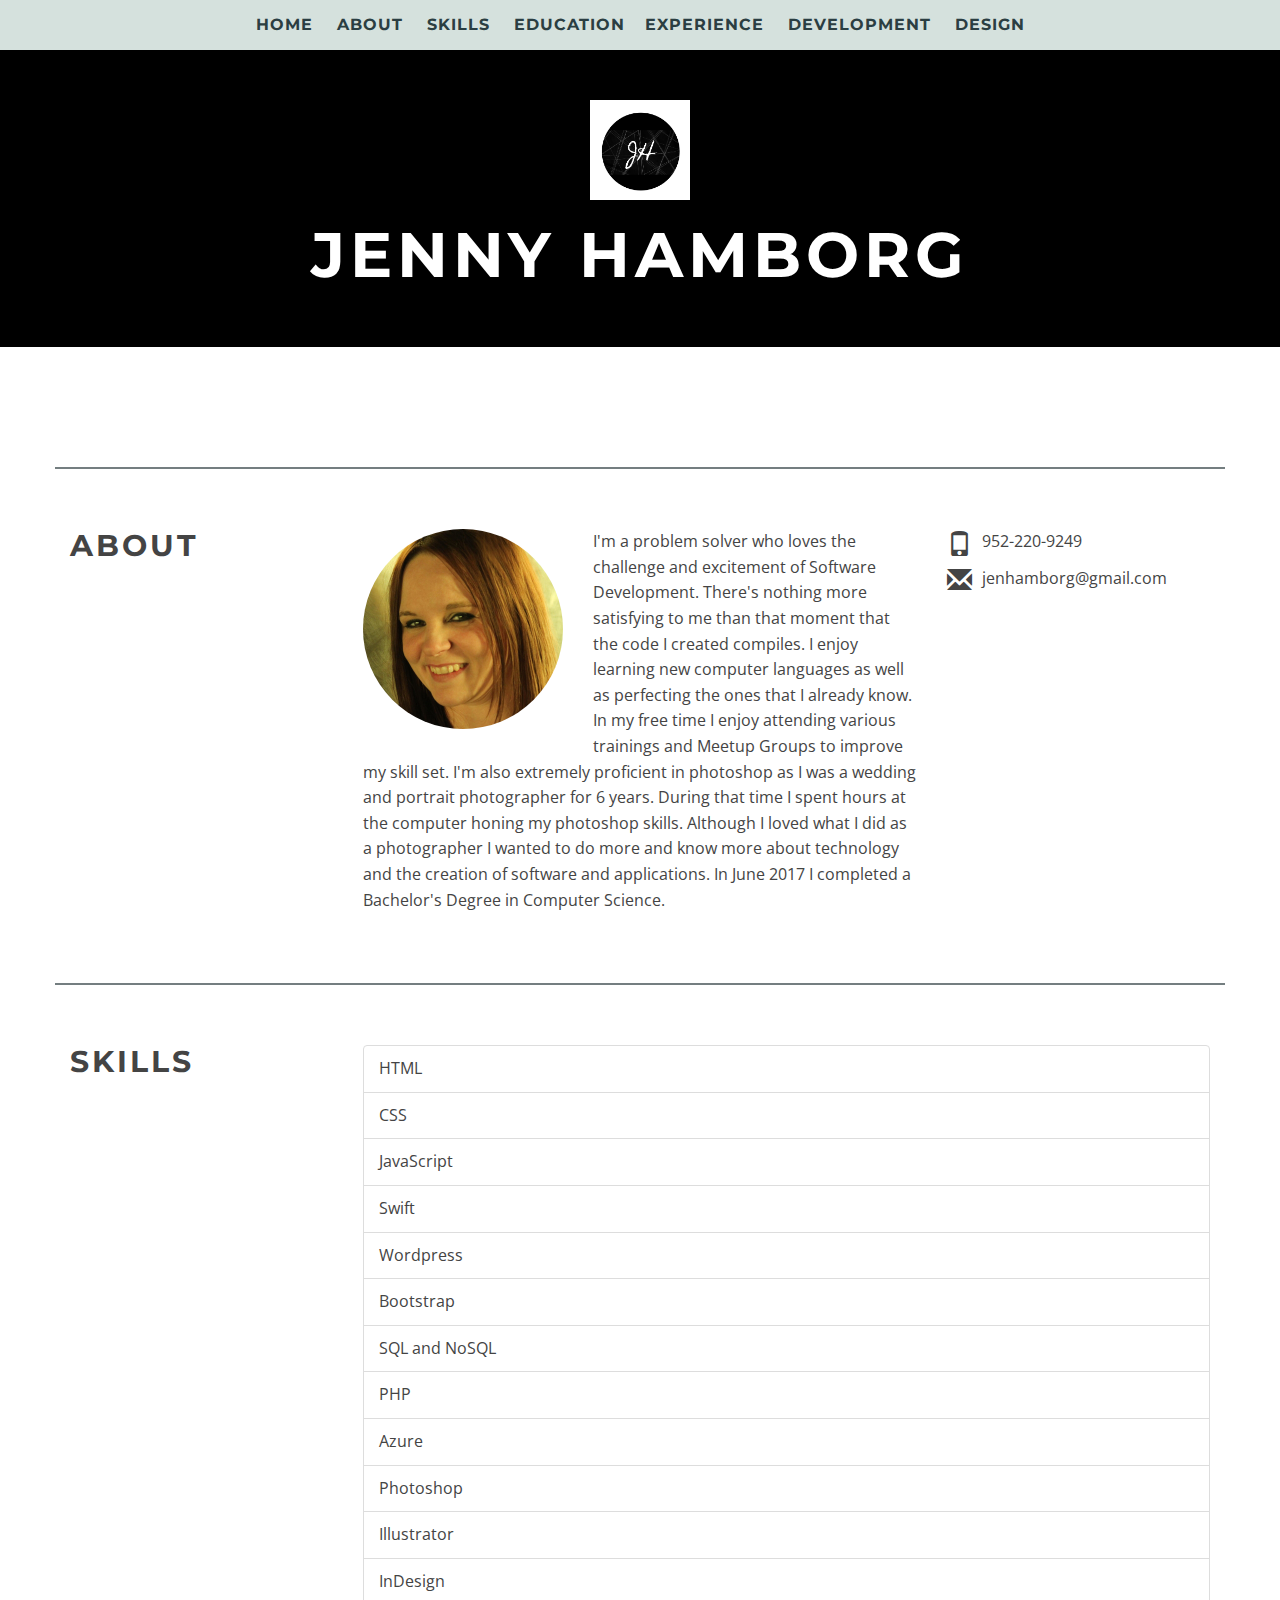
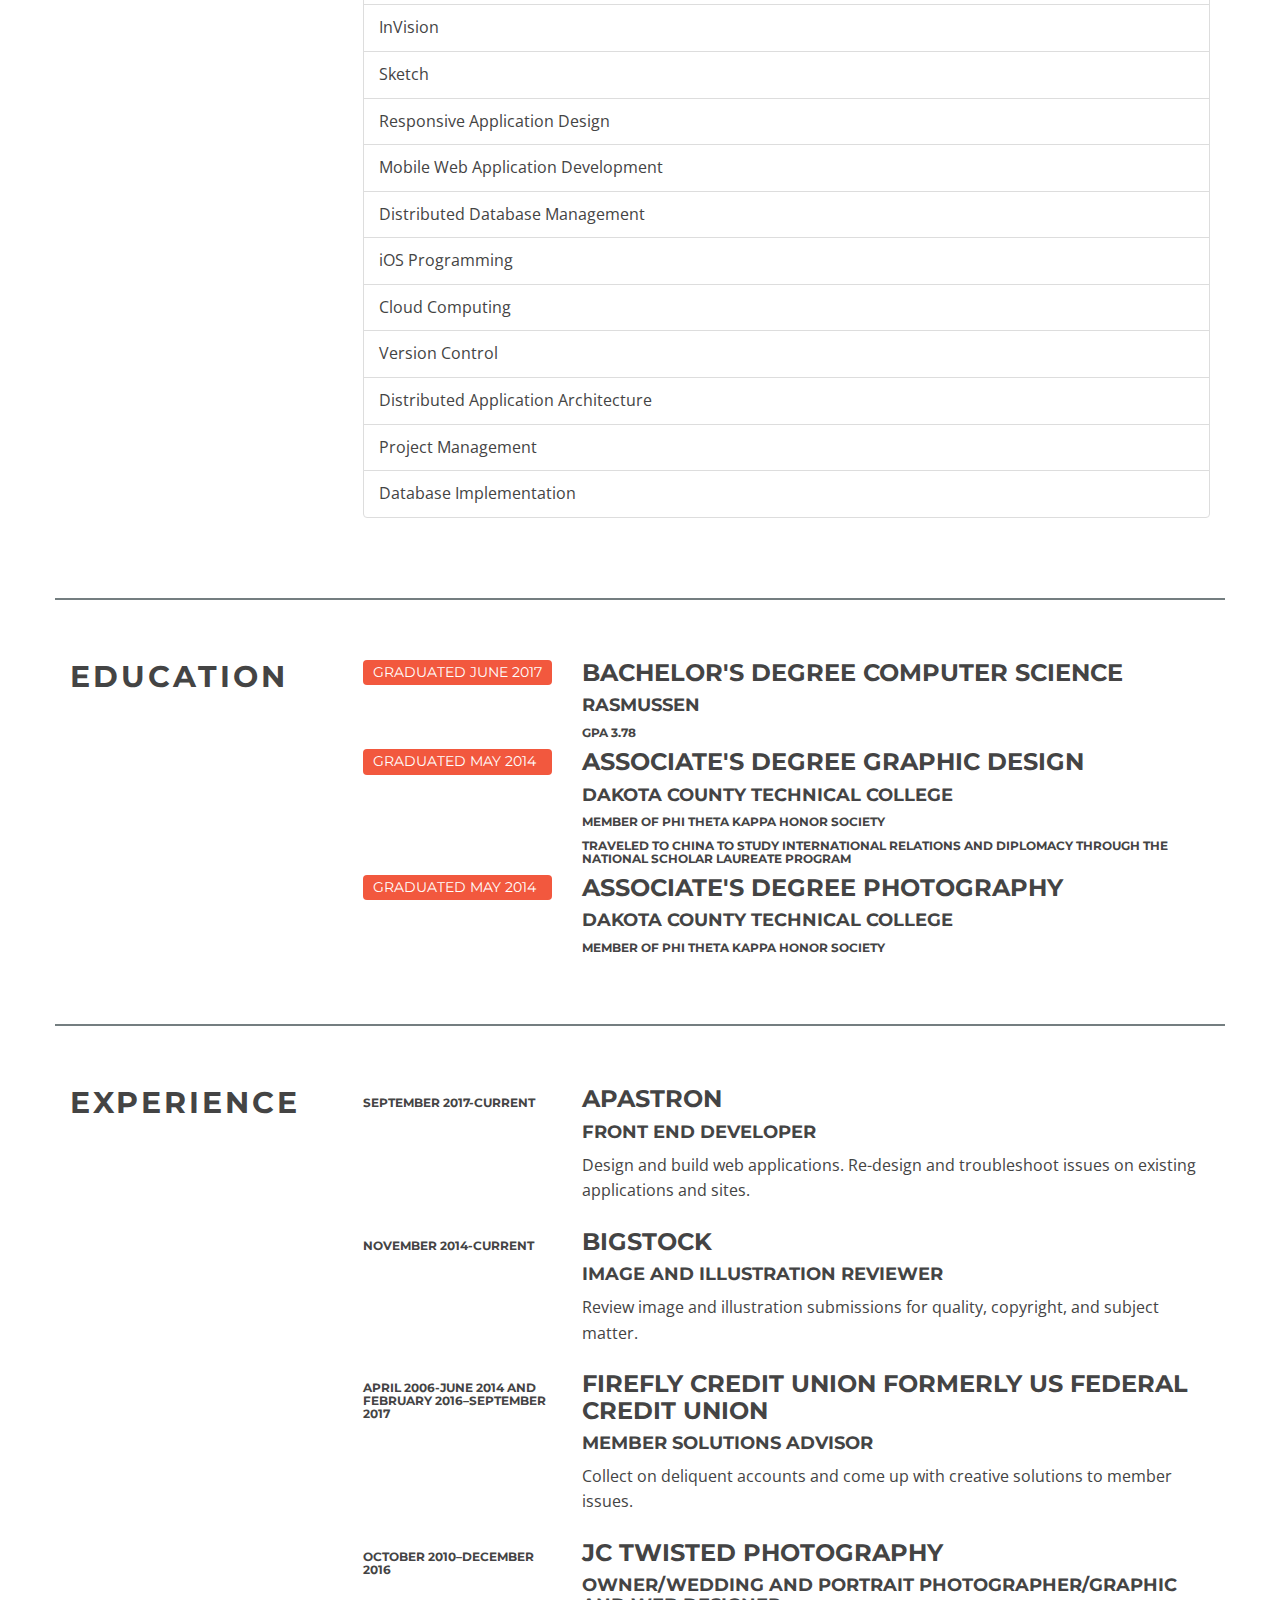
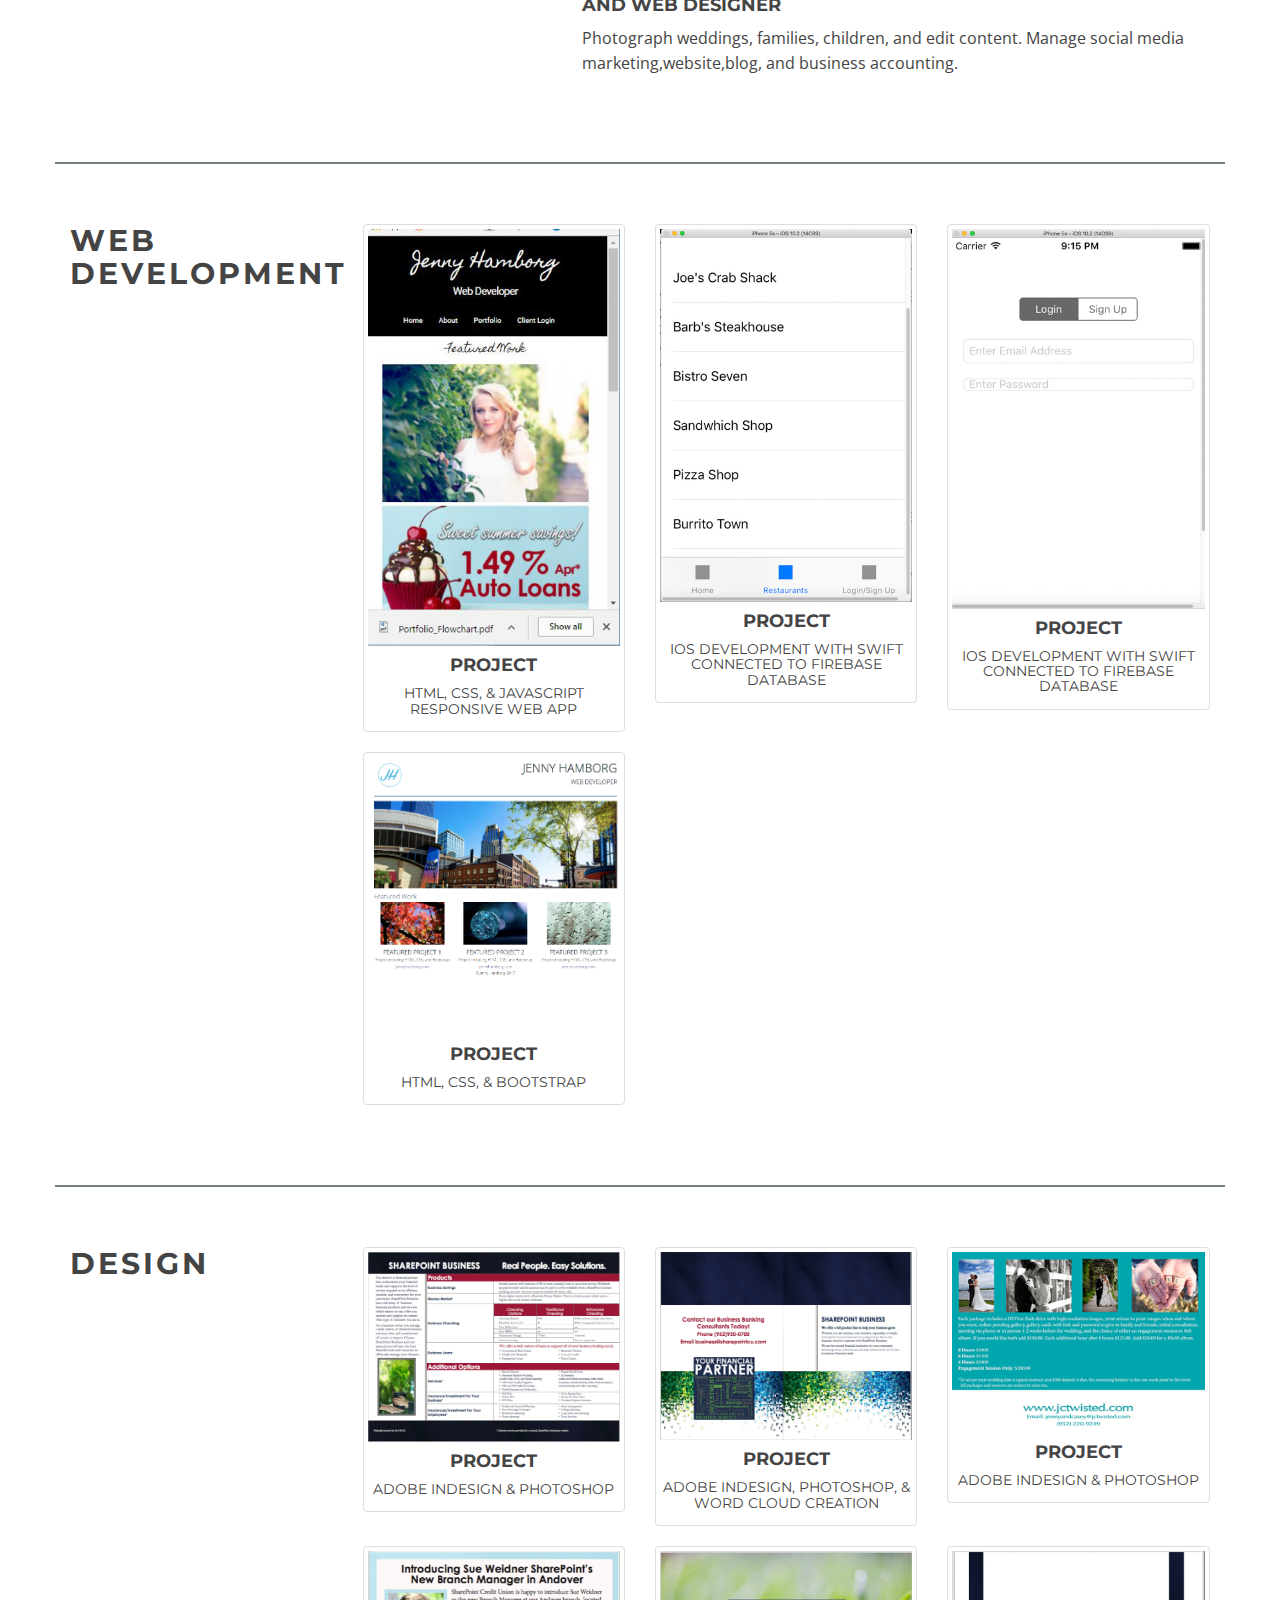
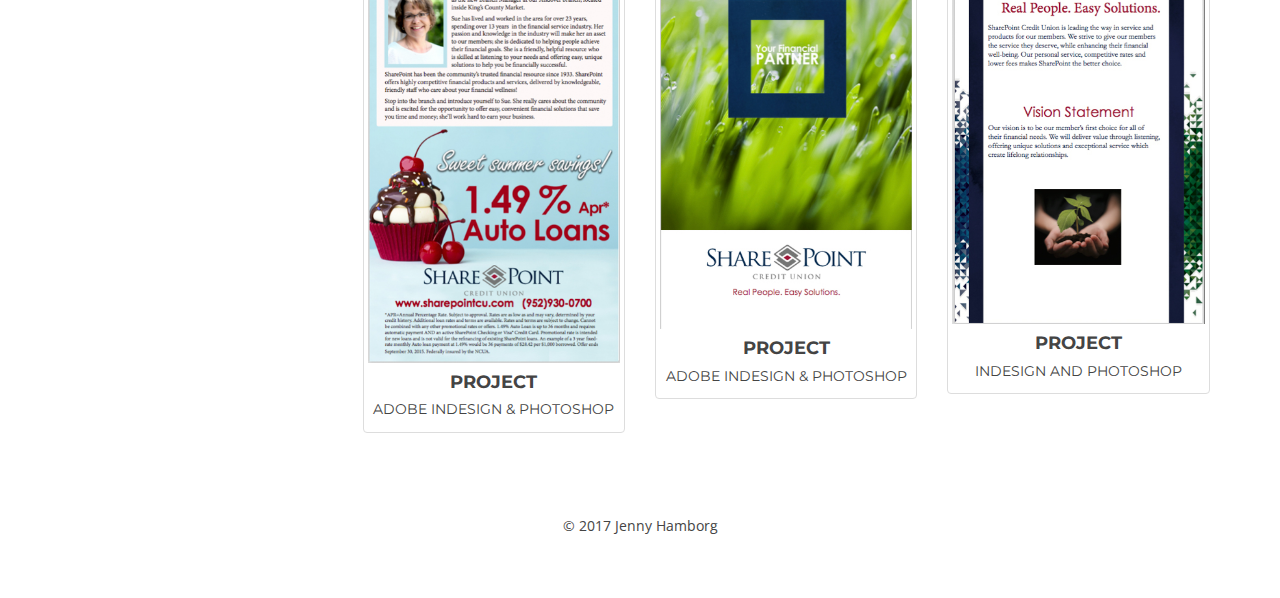
==== index.html @ f40f821f "Add original files" ====
<!DOCTYPE html>
<html lang="en">

<head>
  <meta charset="UTF-8">
  <meta name="viewport" content="width=device-width, initial-scale=1">
  <title>Jenny Hamborg </title>

  <link rel="stylesheet" href="css/bootstrap.min.css">
  <link rel="stylesheet" href="css/styles.css">
  <link rel="shortcut icon" href="favicon.ico" type="image/x-icon">
</head>

<body>

  <header>
    <nav class="navbar navbar-default navbar-fixed-top text-center">
      <div class="container-fluid">

        <!-- mobile menu button -->
        <button type="button" class="navbar-toggle collapsed" data-toggle="collapse" data-target="#navbar" aria-expanded="false">
          <span class="sr-only">Toggle navigation</span>
          <span class="icon-bar"></span>
          <span class="icon-bar"></span>
          <span class="icon-bar"></span>
        </button>

        <!-- Collect the nav links, forms, and other content for toggling -->
        <div class="collapse navbar-collapse" id="navbar">
          <ul class="nav navbar-nav">
            <li><a href="#">Home</a></li>
            <li><a href="#about">About</a></li>
            <li><a href="#skills">Skills</a></li>
            <li><a href="#education">Education</a>
              <li><a href="#experience">Experience</a></li>
              <li><a href="#development">Development</a></li>
              <li><a href="#design">Design</a></li>
            <!--  <li><a href="#photography">Photography</a></li>-->

          </ul>
        </div>
        <!-- /.navbar-collapse -->
      </div>
      <!-- /.container-fluid -->
    </nav>
    <div class="jumbotron text-center">
      <div class="container">
        <img src="images/logo.jpg" alt="logo" height="100px" width="100px">
        <h1>Jenny Hamborg</h1>
        <!--<p class="lead">Software Developer</p>-->
      </div>
    </div>
  </header>

  <section>
    <div class="row">
    </div>
    </div>
  </section>
  <section id="about">
    <div class="container">
      <div class="row">
        <!-- title column -->
        <div class="col-md-3">
          <h2>About</h2>
        </div>
        <!-- content column -->
        <div class="col-md-9">
          <div class="row">
            <div class="col-sm-8">
              <img src="images/profile.jpg" alt="about image" class="img-circle">
              <p>I'm a problem solver who loves the challenge and excitement of Software Development. There's nothing more satisfying to me than that moment that the code I created compiles. I enjoy learning new computer languages as well as perfecting the
                ones that I already know. In my free time I enjoy attending various trainings and Meetup Groups to improve my skill set. I'm also extremely proficient in photoshop as I was a wedding and portrait photographer for 6 years. During that time
                I spent hours at the computer honing my photoshop skills. Although I loved what I did as a photographer I wanted to do more and know more about technology and the creation of software and applications. In June 2017 I completed a Bachelor's
                Degree in Computer Science.
              </p>
            </div>
            <div class="col-sm-4">
              <ul class="list-unstyled">
                <li><span class="glyphicon glyphicon-phone"></span>952-220-9249</li>
                <li><span class="glyphicon glyphicon-envelope"></span>jenhamborg@gmail.com</li>
              </ul>
            </div>
          </div>
        </div>
      </div>
    </div>
  </section>

  <section id="skills">
    <div class="container">
      <div class="row">
        <div class="col-md-3">
          <h2>Skills</h2>
        </div>

        <div class="col-md-9">

          <ul class="list-group">

            <li class="list-group-item">HTML</li>
            <li class="list-group-item">CSS</li>
            <li class="list-group-item">JavaScript</li>
            <li class="list-group-item">Swift</li>
            <li class="list-group-item">Wordpress</li>
            <li class="list-group-item">Bootstrap</li>
            <li class="list-group-item">SQL and NoSQL</li>
            <li class="list-group-item">PHP</li>
            <li class="list-group-item">Azure</li>
            <li class="list-group-item">Photoshop</li>
            <li class="list-group-item">Illustrator</li>
            <li class="list-group-item">InDesign</li>
            <li class="list-group-item">InVision</li>
            <li class="list-group-item">Sketch</li>
            <li class="list-group-item">Responsive Application Design</li>
            <li class="list-group-item">Mobile Web Application Development</li>
            <li class="list-group-item">Distributed Database Management</li>
            <li class="list-group-item">iOS Programming</li>
            <li class="list-group-item">Cloud Computing</li>
            <li class="list-group-item">Version Control</li>
            <li class="list-group-item">Distributed Application Architecture</li>
            <li class="list-group-item">Project Management</li>
            <li class="list-group-item">Database Implementation</li>
          </ul>

        </div>

      </div>
    </div>
  </section>



  <section id="education">
    <div class="container">
      <div class="row">
        <div class="col-md-3">
          <h2>Education</h2>
        </div>

        <div class="col-md-9">
          <div class="row">
            <div class="col-sm-3">
              <h5>Graduated June 2017</h5>
            </div>
            <div class="col-sm-9">
              <h3>Bachelor's Degree Computer Science</h3>
              <h4>Rasmussen</h4>
              <h6>GPA 3.78</h6>
            </div>
          </div>
          <div class="row">
            <div class="col-sm-3">
              <h5>Graduated May 2014</h5>
            </div>
            <div class="col-sm-9">
              <h3>Associate's Degree Graphic Design</h3>
              <h4>Dakota County Technical College</h4>
              <h6>Member of Phi Theta Kappa Honor Society</h6>
              <h6>Traveled to China to Study International Relations and Diplomacy through the National Scholar Laureate Program</h6>
            </div>
          </div>
          <div class="row">
            <div class="col-sm-3">
              <h5>Graduated May 2014</h5>
            </div>
            <div class="col-sm-9">
              <h3>Associate's Degree Photography</h3>
              <h4>Dakota County Technical College</h4>
              <h6>Member of Phi Theta Kappa Honor Society</h6>
            </div>
          </div>
        </div>
      </div>
    </div>

    </div>

  </section>

  <section id="experience">
    <div class="container">
      <div class="row">
        <div class="col-md-3">
          <h2>Experience</h2>
        </div>

        <div class="col-md-9">
            <div class="row">
                <div class="col-sm-3">
                  <h6>September 2017&dash;current</h6>
                </div>
                <div class="col-sm-9">
                  <h3>Apastron</h3>
                  <h4>Front End Developer</h4>
                  <p>Design and build web applications. Re-design and troubleshoot issues on existing applications and sites. </p>
                </div>
              </div>
          <div class="row">
            <div class="col-sm-3">
              <h6>November 2014&dash;current</h6>
            </div>
            <div class="col-sm-9">
              <h3>Bigstock</h3>
              <h4>Image and Illustration Reviewer</h4>
              <p>Review image and illustration submissions for quality, copyright, and subject matter.</p>
            </div>
          </div>
          <div class="row">
            <div class="col-sm-3">
              <h6>April 2006&dash;June 2014 and February 2016&ndash;September 2017</h6>
            </div>
            <div class="col-sm-9">
              <h3>Firefly Credit Union formerly US Federal Credit Union</h3>
              <h4>Member Solutions Advisor</h4>
              <p>Collect on deliquent accounts and come up with creative solutions to member issues.</p>
            </div>
          </div>
          <div class="row">
            <div class="col-sm-3">
              <h6>October 2010&ndash;December 2016</h6>
            </div>
            <div class="col-sm-9">
              <h3>JC Twisted Photography</h3>
              <h4>Owner/Wedding and Portrait Photographer/Graphic and Web Designer</h4>
              <p>Photograph weddings, families, children, and edit content. Manage social media marketing,website,blog, and business accounting.</p>
            </div>
          </div>
        </div>
      </div>
    </div>
  </section>

  <section id="development">
    <div class="container">
      <div class="row">
        <div class="col-md-3">
          <h2>Web Development</h2>
        </div>
        <div class="col-md-9">
          <div class="row">
            <div class="col-sm-4">
              <div class="thumbnail text-center">
                <img src="images/responsive.jpg" alt="newsletter ad image" class="img-responsive">
                <h4>Project</h4>
                <h5>HTML, CSS, &amp; JavaScript Responsive Web App</h5>
              </div>
            </div>
            <div class="col-sm-4">
              <div class="thumbnail text-center">
                <img src="images/ios1.jpg" alt="ios development image" class="img-responsive">
                <h4>Project</h4>
                <h5>iOS Development with Swift connected to Firebase Database</h5>
              </div>
            </div>

            <div class="col-sm-4">
              <div class="thumbnail text-center">
                <img src="images/ios2.jpg" alt="ios development image" class="img-responsive">
                <h4>Project</h4>
                <h5>iOS Development with Swift connected to Firebase Database</h5>
              </div>
            </div>

            <div class="col-md-12">
              <div class="row">
                <div class="col-sm-4">
                  <div class="thumbnail text-center">
                    <img src="images/mockup.jpg" alt="mockup from wireframe" class="img-responsive">
                    <h4>Project</h4>
                    <h5>HTML, CSS, &amp; Bootstrap</h5>
                  </div>
                </div>

          </div>

        </div>
      </div>
    </div>
    </div>
  </section>

  <section id="design">
    <div class="container">
      <div class="row">
        <div class="col-md-3">
          <h2>Design</h2>
        </div>
        <div class="col-md-9">
          <div class="row">
            <div class="col-sm-4">
              <div class="thumbnail text-center">
                <img src="images/print1.jpg" alt="brochure print design" class="img-responsive">
                <h4>Project</h4>
                <h5>Adobe InDesign &amp; Photoshop</h5>
              </div>
            </div>
            <div class="col-sm-4">
              <div class="thumbnail text-center">
                <img src="images/print2.jpg" alt="brochure back and word cloud" class="img-responsive">
                <h4>Project</h4>
                <h5>Adobe InDesign, Photoshop, &amp; Word Cloud Creation</h5>
              </div>
            </div>
            <div class="col-sm-4">
              <div class="thumbnail text-center">
                <img src="images/wedpricelistlowrez.jpg" alt="price list layout" class="img-responsive">
                <h4>Project</h4>
                <h5>Adobe InDesign &amp; Photoshop</h5>
              </div>
            </div>
          </div>

          <div class="row">
            <div class="col-sm-4">
              <div class="thumbnail text-center">
                <img src="images/ad.jpg" alt="newsletter ad" class="img-responsive">
                <h4>Project</h4>
                <h5>Adobe InDesign &amp; Photoshop</h5>
              </div>
            </div>
            <div class="col-sm-4">
              <div class="thumbnail text-center">
                <img src="images/print3.jpg" alt="brochure front" class="img-responsive">
                <h4>Project</h4>
                <h5>Adobe InDesign &amp; Photoshop</h5>
              </div>
            </div>
            <div class="col-sm-4">
              <div class="thumbnail text-center">
                <img src="images/print4.jpg" alt="brochure inside" class="img-responsive">
                <h4>Project</h4>
                <h5>InDesign and Photoshop</h5>
              </div>
            </div>
          </div>
        </div>
      </div>
    </div>
  </section>

  <!--<section id="photography">
    <div class="container">
      <div class="row">
        <div class="col-md-3">
          <h2>Photography</h2>
        </div>
        <div class="col-md-9">
          <div class="row">
            <div class="col-sm-4">
              <div class="thumbnail text-center">
                <img src="images/wed5.jpg" alt="bride walkingn up stairs" class="img-responsive">
                <h4>Project</h4>
                <h5>Wedding Photography, Photoshop, &amp; Lightroom</h5>
              </div>
            </div>
            <div class="col-sm-4">
              <div class="thumbnail text-center">
                <img src="images/stock-104.jpg" alt="baseballs" class="img-responsive">
                <h4>Project</h4>
                <h5>Commercial Photography, Photoshop, &amp; Lightroom</h5>
              </div>
            </div>
            <div class="col-sm-4">
              <div class="thumbnail text-center">
                <img src="images/wed3.jpg" alt="wedding couple" class="img-responsive">
                <h4>Project</h4>
                <h5>Wedding Photography, Photoshop, &amp; Lightroom </h5>
              </div>
            </div>
          </div>
          <div class="row">
            <div class="col-sm-4">
              <div class="thumbnail text-center">
                <img src="images/tsw-1011.jpg" alt="bride and groom" class="img-responsive">
                <h4>Project</h4>
                <h5>Wedding Photography, Photoshop, &amp; Lightroom</h5>
              </div>
            </div>
            <div class="col-sm-4">
              <div class="thumbnail text-center">
                <img src="images/wed-86.jpg" alt="wedding rings" class="img-responsive">
                <h4>Project</h4>
                <h5>Wedding Photography, Photoshop, &amp; Lightroom</h5>
              </div>
            </div>
            <div class="col-sm-4">
              <div class="thumbnail text-center">
                <img src="images/wed1.jpg" alt="bride and groom" class="img-responsive">
                <h4>Project</h4>
                <h5>Wedding Photography, Photoshop, &amp; Lightroom</h5>
              </div>
            </div>
          </div>

          <div class="row">
            <div class="col-sm-4">
              <div class="thumbnail text-center">
                <img src="images/senior1.jpg" alt="high school senior ballet dancer" class="img-responsive">
                <h4>Project</h4>
                <h5>Wedding Photography, Photoshop, &amp; Lightroom</h5>
              </div>
            </div>
            <div class="col-sm-4">
              <div class="thumbnail text-center">
                <img src="images/stock1.jpg" alt="pink flowers" class="img-responsive">
                <h4>Project</h4>
                <h5>Stock Photography, Photoshop, &amp; Lightroom</h5>
              </div>
            </div>
            <div class="col-sm-4">
              <div class="thumbnail text-center">
                <img src="images/slw-6007.jpg" alt="bride and groom" class="img-responsive">
                <h4>Project</h4>
                <h5>Wedding Photography, Photoshop, &amp; Lightroom</h5>
              </div>
            </div>
          </div>

        </div>
      </div>
    </div>
  </section>-->

  <footer>
    <div class="container text-center">
      <small>&copy; 2017 Jenny Hamborg</small>
    </div>
  </footer>

  <script src="js/jquery.min.js"></script>
  <script src="js/bootstrap.min.js"></script>
  <script>
    $('body').scrollspy({
      target: '#navbar',
      offset: 0
    });
  </script>
</body>

</html>
---- css/styles.css ----
@import url('https://fonts.googleapis.com/css?family=Montserrat:400,700');
@import url('https://fonts.googleapis.com/css?family=Open+Sans');

body {
  font-family: 'Open Sans', sans-serif;
  font-size: 16px;
  line-height: 1.6;
  color: #444;
  position: relative;
}

h1,h2,h3,h4,h5,h6 {
  font-family: 'Montserrat';
  font-weight: 700;
  text-transform: uppercase;
}
h1 {
  letter-spacing: 5px;
}
h2 {
  letter-spacing: 3px;
  margin-bottom: 15px;
}
@media(min-width: 992px) {
  h2 {
    margin: 0;
  }
}
h5 {
  font-weight: 400;
}

a,
a:link,
a:visited,
a:active {
  color: #2B3E42;
  border-bottom: 1px solid #2B3E42;
}
a:hover,
a:focus {
  text-decoration: none;
  border-bottom: none;
}

.navbar {
  background: #D5E1DD;
  border-bottom: blue;
  margin-bottom: 0;
}
.navbar ul {
  margin-bottom: 0;
}
.navbar li {
  display: block;
  margin: 15px 0;
}
.navbar-default .navbar-nav>.active>a,
.navbar-default .navbar-nav>.active>a:focus,
.navbar-default .navbar-nav>.active>a:hover {
  color: #F2583E;
  background: transparent;
}
.navbar-default .navbar-nav>li>a {
  color: #2B3E42;
}
.navbar a,
.navbar a:link,
.navbar a:visited,
.navbar a:active {
  font-family: 'Montserrat';
  font-weight: 700;
  text-transform: uppercase;
  letter-spacing: 1px;
  text-decoration: none;
  border-bottom: 0;
  padding: 0;
}
.navbar a:hover,
.navbar a:active {
  border-bottom: none;
}
.nav {
  margin: 0;
}
.navbar-default .navbar-toggle:focus,
.navbar-default .navbar-toggle:hover {
  background: transparent;
}
.navbar-collapse {
  width: 100%;
  border: none;
  box-shadow: none;
}
@media(min-width: 768px) {
  .navbar {
    padding: 0;
    height: 50px;
  }
  .navbar li {
    display: inline-block;
    margin: 0 10px;
  }
  .navbar a,
  .navbar a:link,
  .navbar a:visited,
  .navbar a:active {
    line-height: 50px;
  }
  .navbar-nav,
  .navbar-nav > li {
    float: none;
  }
}

.jumbotron {
  padding-top: 80px;
  margin-bottom: 60px;
  color: white;
  background: #000;
}
@media(min-width: 768px) {
  .jumbotron {
    padding-top: 100px;
  }
}

section {
  margin: 60px auto;
}

section > .container > .row {
  border-top: 2px solid #747E80;
  padding-top: 60px;
}
section:first-of-type > .container > .row {
  border-top: 0;
  padding-top: 0;
}

#about img {
  margin-bottom: 30px;
  width: 100%;
}
@media(min-width: 400px) {
  #about img {
    margin: 0 30px 30px 0;
    width: 200px;
    height: 200px;
    float: left;
  }
}

#about .list-unstyled {
  margin-top: 30px;
}
@media(min-width: 768px) {
  #about .list-unstyled {
    margin-top: 0;
  }
}

#about .list-unstyled li {
  margin-bottom: 10px;
}

#about .glyphicon {
  font-size: 25px;
  margin-right: 10px;
  vertical-align: middle;
}

.progress-bar {
  background: #77BED2;;
}

#experience h3,
#education h3 {
  margin-top: 0;
}

#experience h5,
#education h5 {
  color: white;
  background: #F2583E;
  padding: 5px 10px;
  border-radius: 4px;
  display: inline-block;
}

.form-signin {
  max-width: 330px;
  padding: 15px;
  margin: 0 auto;
}
.form-signin .form-signin-heading,
.form-signin .checkbox {
  margin-bottom: 10px;
}
.form-signin .checkbox {
  font-weight: normal;
}
.form-signin .form-control {
  position: relative;
  height: auto;
  -webkit-box-sizing: border-box;
     -moz-box-sizing: border-box;
          box-sizing: border-box;
  padding: 10px;
  font-size: 16px;
}
.form-signin .form-control:focus {
  z-index: 2;
}
.form-signin input[type="email"] {
  margin-bottom: -1px;
  border-bottom-right-radius: 0;
  border-bottom-left-radius: 0;
}
.form-signin input[type="password"] {
  margin-bottom: 10px;
  border-top-left-radius: 0;
  border-top-right-radius: 0;
}

@media(min-width: 768px) {
  #experience h5,
  #education h5 {
    margin: 0;
    display: block;
  }
}

@media(min-width: 768px) {
  #experience p,
  #education p {
    margin-bottom: 25px;
  }
}

footer {
  margin-bottom: 60px;
}

.btn {
  color: #77BED2;
}
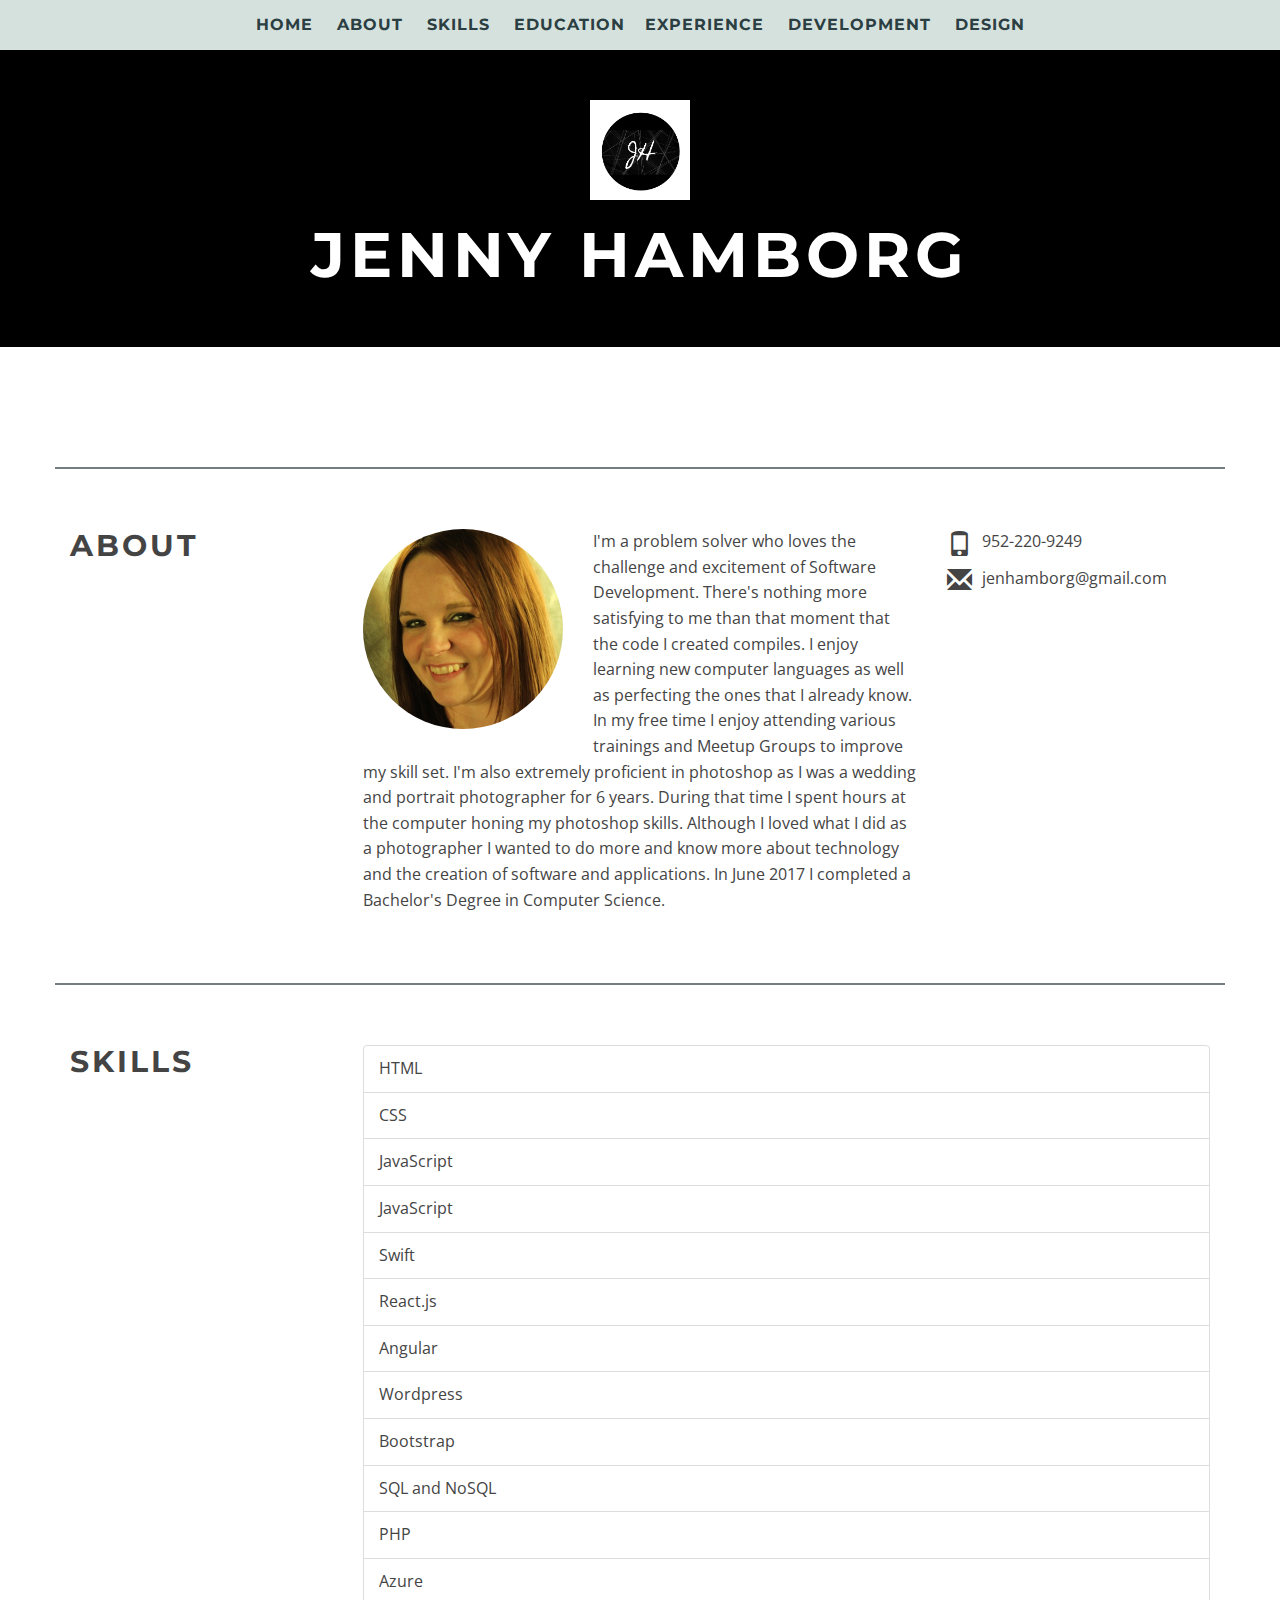
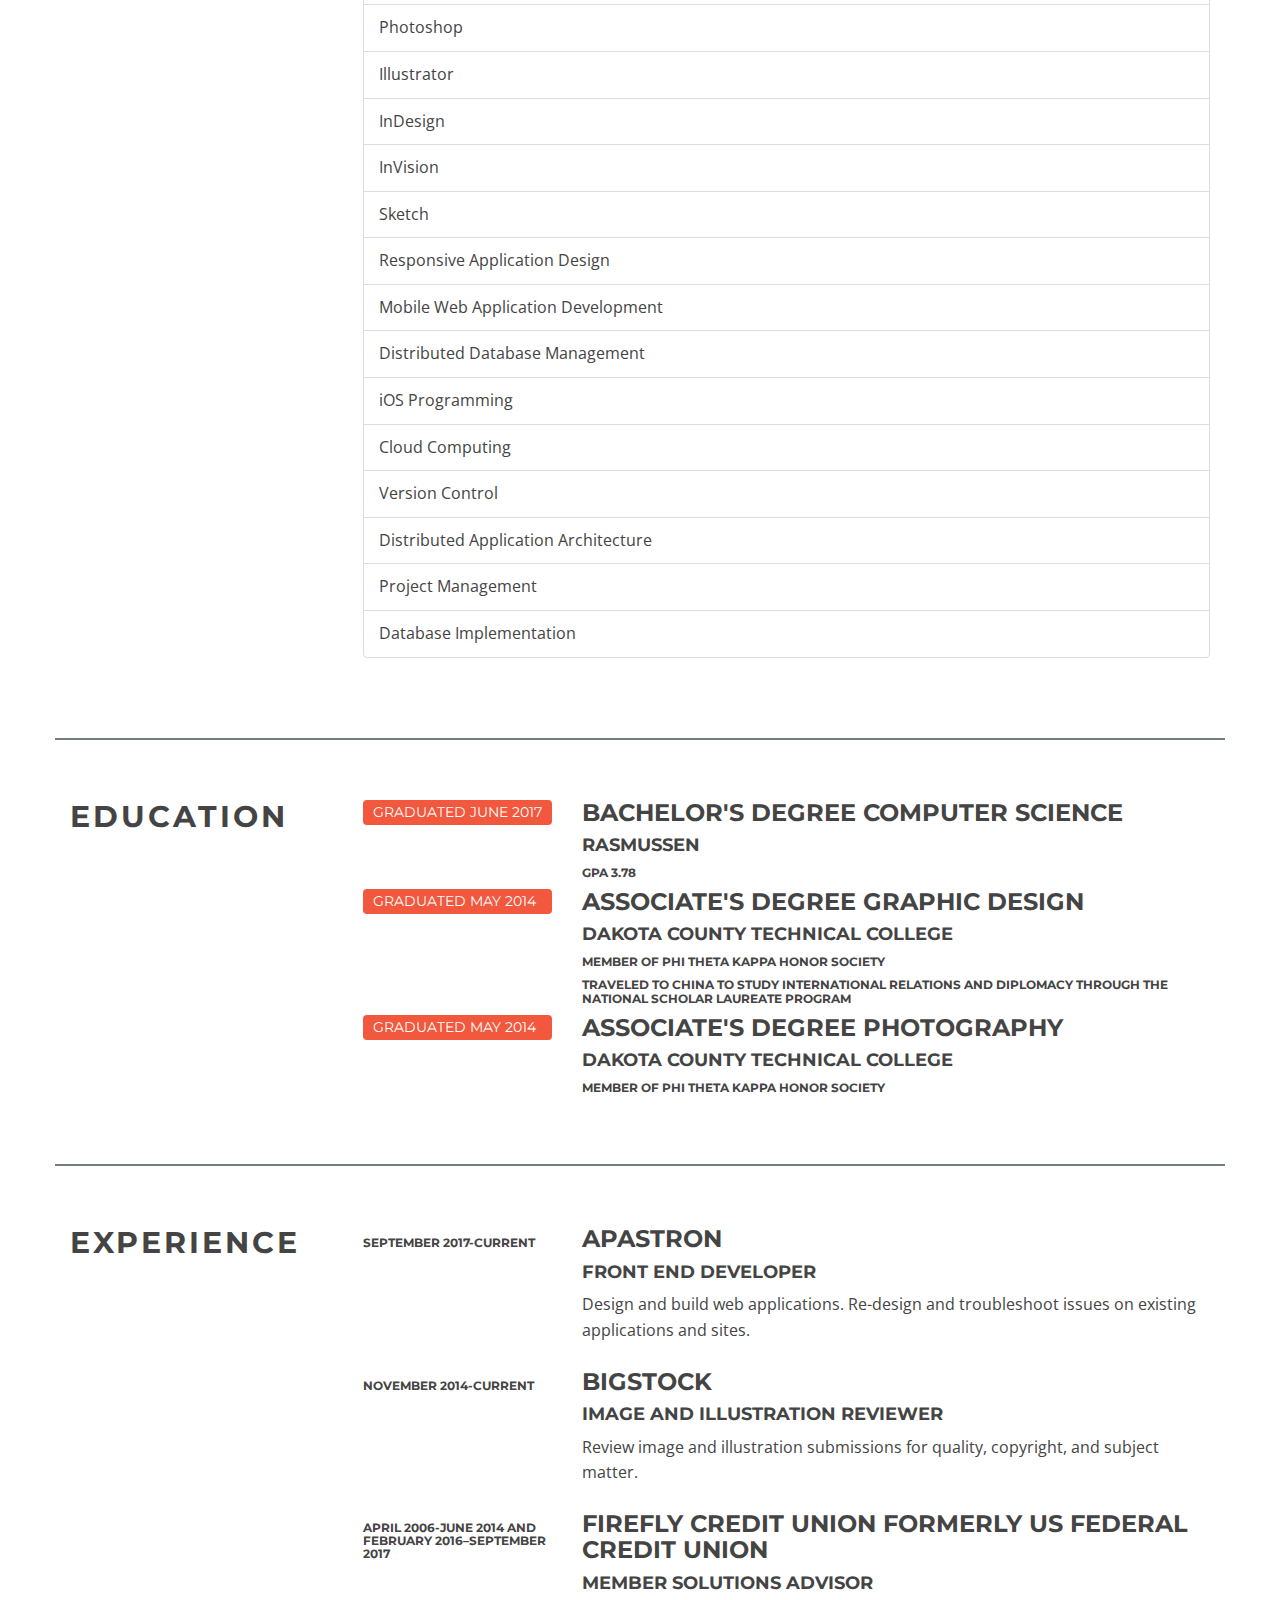
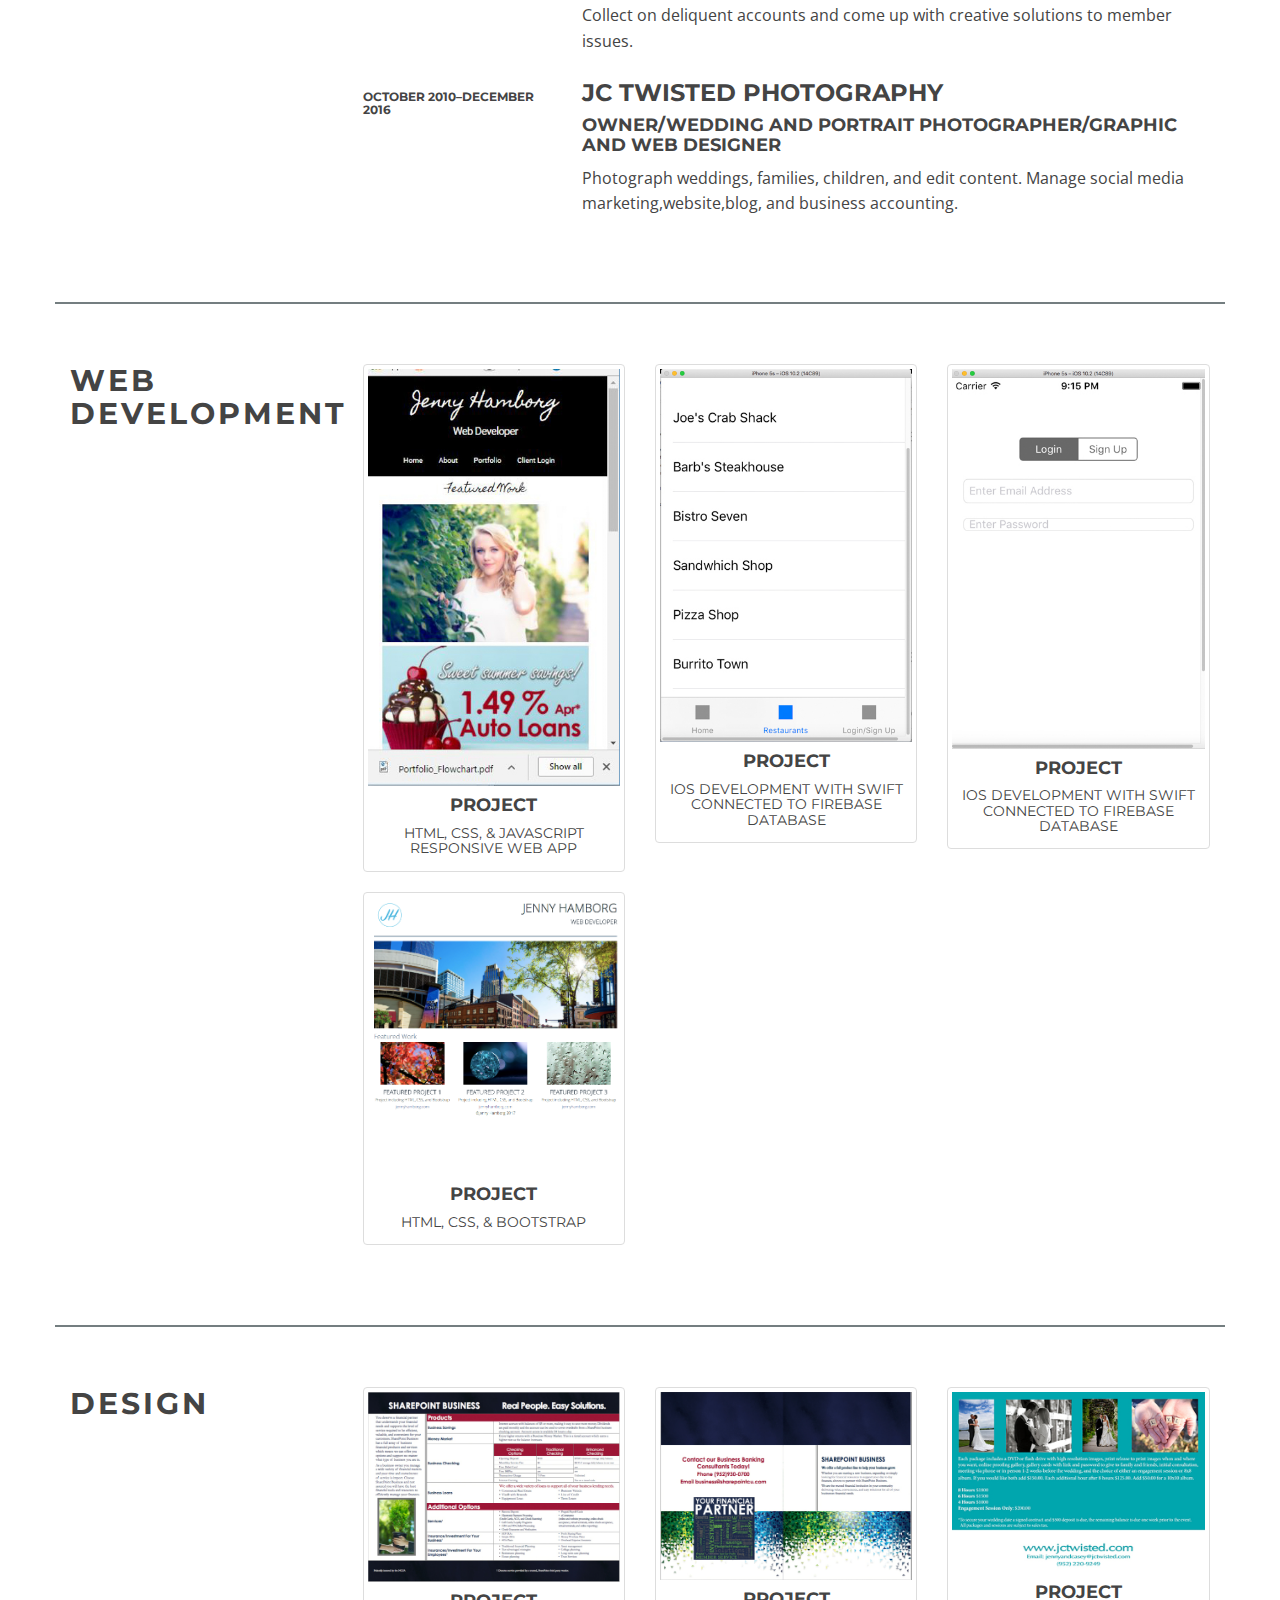
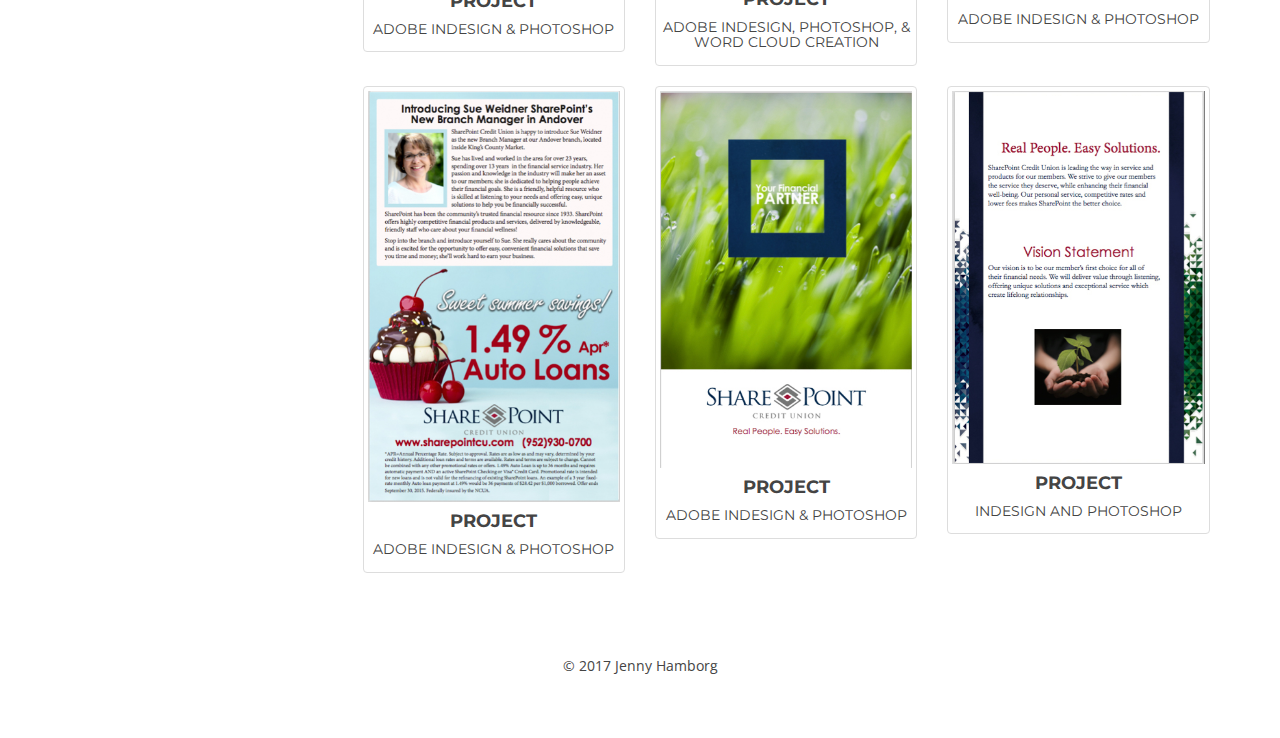
==== commit f889034e: "Update to skills" ====
--- a/index.html
+++ b/index.html
@@ -101,7 +101,10 @@
             <li class="list-group-item">HTML</li>
             <li class="list-group-item">CSS</li>
             <li class="list-group-item">JavaScript</li>
+            <li class="list-group-item">JavaScript</li>
             <li class="list-group-item">Swift</li>
+            <li class="list-group-item">React.js</li>
+            <li class="list-group-item">Angular</li>
             <li class="list-group-item">Wordpress</li>
             <li class="list-group-item">Bootstrap</li>
             <li class="list-group-item">SQL and NoSQL</li>
